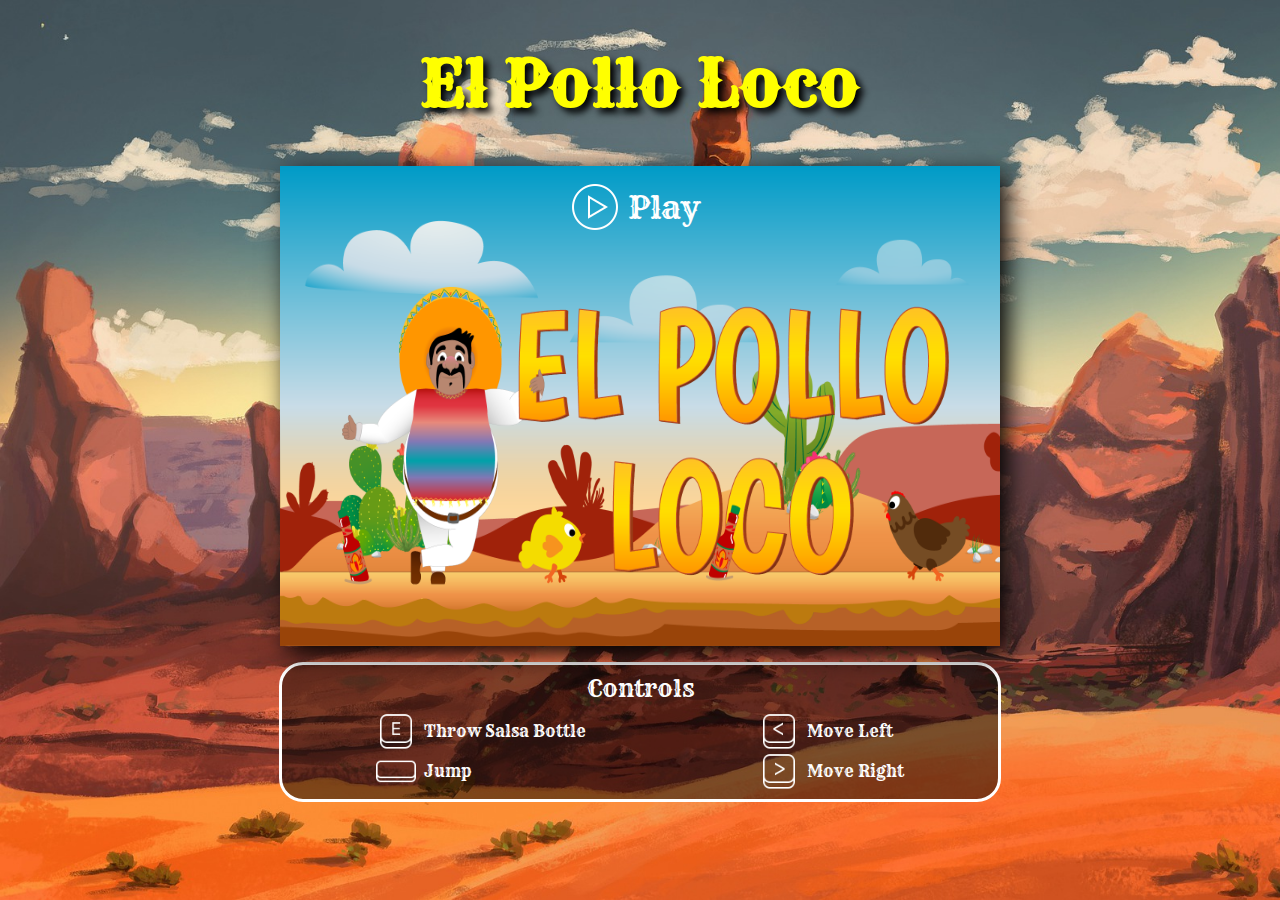
==== index.html @ 49bba0e1 "added favicon" ====
<!DOCTYPE html>
<html lang="en">
<head>
    <meta charset="UTF-8">
    <meta name="viewport" content="width=device-width, initial-scale=1.0">
    <title>El Pollo Loco</title>
    <link rel="icon" href="./img/2_character_pepe/favicon.png">
    <link rel="stylesheet" href="./style.css">

    <script src="./models/world.class.js"></script>
    <script src="./models/drawable-object.class.js"></script>
    <script src="./models/movable-object.class.js"></script>
    <script src="./models/status-bar.class.js"></script>
    <script src="./models/background-object.class.js"></script>
    <script src="./models/cloud.class.js"></script>
    <script src="./models/coins.class.js"></script>
    <script src="./models/salsa-bottle.class.js"></script>
    <script src="./models/character.class.js"></script>
    <script src="./models/chicken.class.js"></script>
    <script src="./models/keyboard.class.js"></script>
    <script src="./models/level.class.js"></script>
    <script src="./models\throwable-object.class.js"></script>
    <script src="./models/endboss.class.js"></script>
    <script src="./levels/level1.js"></script>
    <script src="./js/game.js"></script>
    <script src="./js/sound.js" defer></script>
</head>

<body>
    <h1>El Pollo Loco</h1>
    <div id="intro" class="screen">
        <img src="./img/9_intro_outro_screens/start/startscreen_1.png" alt="">
        <div class="play" onclick="init()">
            <img src="./img/11_buttons/play.png" alt="">
            <span>Play</span>
        </div>
    </div>
    <div id="gameScreen" class="game-screen" style="display: none;">
        <canvas id="canvas" width="720" height="480">
        </canvas>
        <div>
            <img class="pause" src="./img/11_buttons/pause.png" alt="" onclick="togglePause()">
            <img class="mute" src="./img/11_buttons/unmute.png" alt="" onclick="toggleSound()">
        </div>
        <div id="gameoverOverlay" class="gameover-overlay" style="display: none;">
            <img src="./img/9_intro_outro_screens/game_over/oh no you lost!.png" alt="">
        </div>
        <div id="gameoverOptions" class="gameover-options" style="display: none;">
            <span onclick="backToMenu()">BACK TO MENU</span>
            <span onclick="restartGame()">RESTART</span>
        </div>
        <div id="gamewon-options" class="gamewon-overlay" style="display: none;">
            <img src="./img/9_intro_outro_screens/game_over/won.png" alt="">
            <span class="gamewon-options" onclick="backToMenu()">BACK TO MENU</span>
        </div>
    </div>
    

    <div class="info-container">
        <span class="controls-headline">Controls</span>
        <div class="controls-container">
            <div>
                <div class="keyboard-keys">
                    <img src="./img/11_buttons/e-key.png" alt="">
                    <span>Throw Salsa Bottle</span>
                </div>
                <div class="keyboard-keys">
                    <img src="./img/11_buttons/space-key.png" alt="">
                    <span>Jump</span>
                </div>
            </div>
            <div>
                <div class="keyboard-keys">
                    <img src="./img/11_buttons/left-key.png" alt="">
                    <span>Move Left</span>
                </div>
                <div class="keyboard-keys">
                    <img src="./img/11_buttons/right-key.png" alt="">
                    <span>Move Right</span>
                </div>
            </div>
        </div>
    </div>
</body>
</html>
---- style.css ----
@font-face {
    font-family: 'rye';
    src: url('./fonts/rye.ttf') format('truetype');
    font-weight: normal;
    font-style: normal;
}

body {
    margin: 0;
    display: flex;
    flex-direction: column;
    align-items: center;
    background-image: url('./img/10_background/desert-1920.jpg');
    background-size: cover;
    height: 100vh;
    font-family: 'rye';
}

h1 {
    font-size: 64px;
    color: yellow;
    text-shadow: 5px 5px 7px rgba(0, 0, 0, 1);
}

.game-screen {
    position: relative;
}

.gameover-overlay {
    position: absolute;
    top: 0;
    background-color: rgba(0, 0, 0, 0.2);
}

.gameover-overlay img {
    width: 720px;
    height: 480px;
    object-fit: cover;
}

.gamewon-overlay {
    position: absolute;
    top: 0;
    background-color: rgba(0, 0, 0, 0.2);
    display: flex;
    flex-direction: column;
    gap: 16px;
    align-items: center;
    justify-content: center;
    width: 100%;
    height: 100%;
}

.gamewon-overlay img {
    width: 480px;
}

.gameover-options {
    position: absolute;
    width: 100%;
    bottom: 64px;
    color: #fca822;
    font-size: 32px;
    display: flex;
    justify-content: space-around;
}

.gameover-options span:hover {
    cursor: pointer;
    color: #FFD800;
}

.gamewon-options {
    color: #fca822;
    font-size: 24px;
}

.gamewon-options:hover {
    cursor: pointer;
    color: #FFD800;
}

canvas {
    background-color: black;
    box-shadow: 8px 8px 24px 0px rgba(0, 0, 0, 1);
}

.screen {
    display: flex;
    max-width: 720px;
    height: 480px;
    position: relative;
    box-shadow: 8px 8px 24px 0px rgba(0, 0, 0, 1);
}

.screen img {
    max-width: 720px;
    height: 480px;
}

.play {
    position: absolute;
    top: 16px;
    left: 290px;
    color: white;
    font-size: 32px;
    display: flex;
    align-items: center;
    gap: 8px;
}

.pause {
    position: absolute;
    top: 16px;
    left: 300px;
    cursor: pointer;
}

.mute {
    position: absolute;
    top: 16px;
    left: 350px;
    cursor: pointer;
}

.play:hover {
    cursor: pointer;
}

.play img {
    width: 50px;
    height: 50px;
}

.info-container {
    display: flex;
    flex-direction: column;
    align-items: center;
    width: 700px;
    background-color: rgba(0, 0, 0, 0.5);
    border-radius: 24px;
    border-color: white;
    border-style: solid;
    margin-top: 16px;
    padding: 8px;
}

.controls-headline {
    color: white;
    font-size: 24px;
    padding-bottom: 8px;
}

.controls-container {
    width: 100%;
    display: flex;
    justify-content: space-around;
    color: white;
}

.controls-container img {
    width: 40px;
}

.keyboard-keys {
    display: flex;
    align-items: center;
    gap: 8px;
}
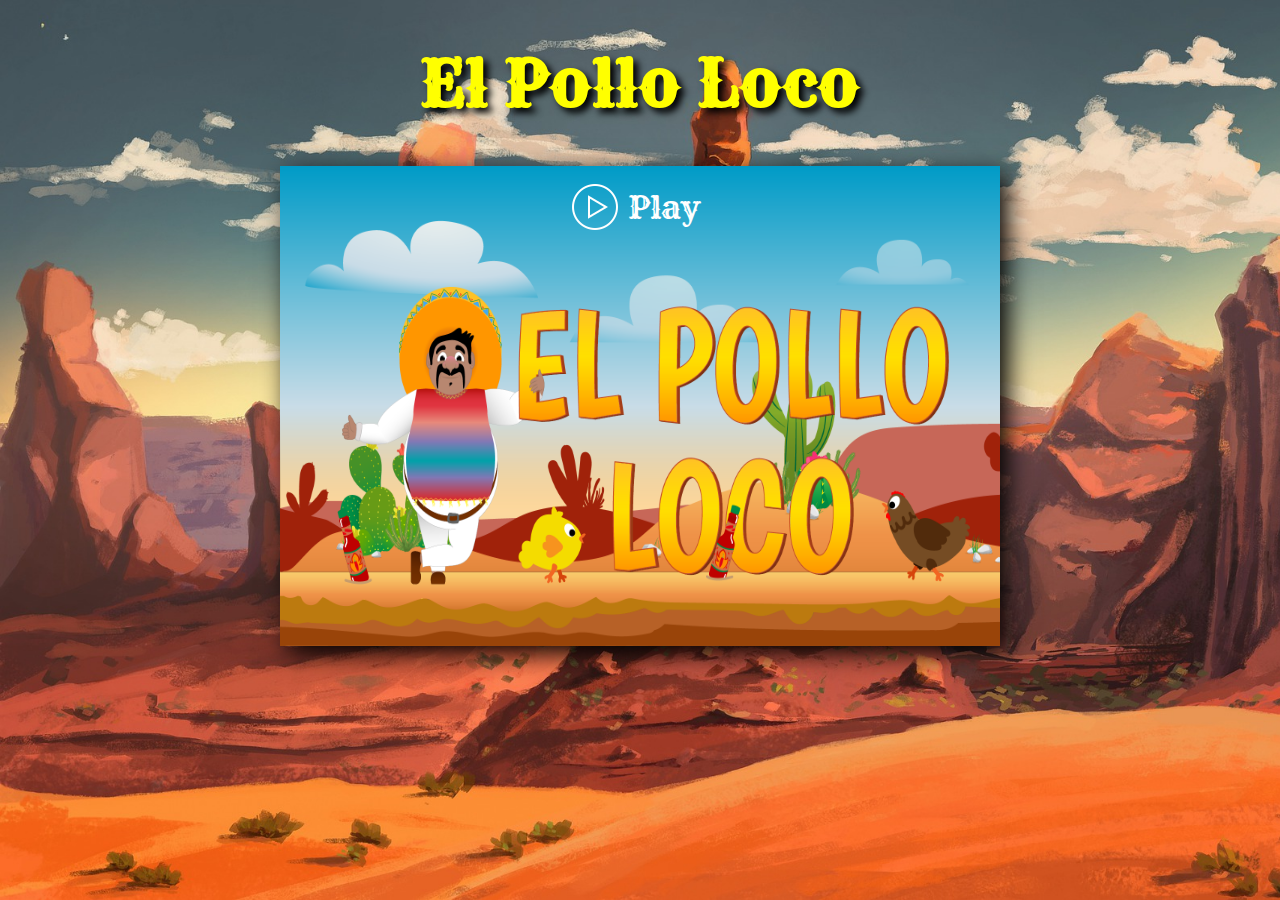
==== commit 6d212e57: "added a button to see the controls" ====
--- a/index.html
+++ b/index.html
@@ -38,9 +38,10 @@
     <div id="gameScreen" class="game-screen" style="display: none;">
         <canvas id="canvas" width="720" height="480">
         </canvas>
-        <div>
+        <div class="controls">
             <img class="pause" src="./img/11_buttons/pause.png" alt="" onclick="togglePause()">
             <img class="mute" src="./img/11_buttons/unmute.png" alt="" onclick="toggleSound()">
+            <img class="keyboard-settings" src="./img/11_buttons/keyboard.png" alt="" onclick="openControlsView()">
         </div>
         <div id="gameoverOverlay" class="gameover-overlay" style="display: none;">
             <img src="./img/9_intro_outro_screens/game_over/oh no you lost!.png" alt="">
@@ -49,37 +50,39 @@
             <span onclick="backToMenu()">BACK TO MENU</span>
             <span onclick="restartGame()">RESTART</span>
         </div>
-        <div id="gamewon-options" class="gamewon-overlay" style="display: none;">
+        <div id="gamewonOptions" class="gamewon-overlay" style="display: none;">
             <img src="./img/9_intro_outro_screens/game_over/won.png" alt="">
             <span class="gamewon-options" onclick="backToMenu()">BACK TO MENU</span>
+        </div>
+        <div id="keyboardControls" class="info-container" style="display: none;">
+            <span class="controls-headline">Controls</span>
+            <div class="controls-container">
+                <div>
+                    <div class="keyboard-keys">
+                        <img src="./img/11_buttons/e-key.png" alt="">
+                        <span>Throw Salsa Bottle</span>
+                    </div>
+                    <div class="keyboard-keys">
+                        <img src="./img/11_buttons/space-key.png" alt="">
+                        <span>Jump</span>
+                    </div>
+                </div>
+                <div>
+                    <div class="keyboard-keys">
+                        <img src="./img/11_buttons/left-key.png" alt="">
+                        <span>Move Left</span>
+                    </div>
+                    <div class="keyboard-keys">
+                        <img src="./img/11_buttons/right-key.png" alt="">
+                        <span>Move Right</span>
+                    </div>
+                </div>
+            </div>
+                <span class="back-to-game" onclick="closeControlsView()">Back to Game</span>
         </div>
     </div>
     
 
-    <div class="info-container">
-        <span class="controls-headline">Controls</span>
-        <div class="controls-container">
-            <div>
-                <div class="keyboard-keys">
-                    <img src="./img/11_buttons/e-key.png" alt="">
-                    <span>Throw Salsa Bottle</span>
-                </div>
-                <div class="keyboard-keys">
-                    <img src="./img/11_buttons/space-key.png" alt="">
-                    <span>Jump</span>
-                </div>
-            </div>
-            <div>
-                <div class="keyboard-keys">
-                    <img src="./img/11_buttons/left-key.png" alt="">
-                    <span>Move Left</span>
-                </div>
-                <div class="keyboard-keys">
-                    <img src="./img/11_buttons/right-key.png" alt="">
-                    <span>Move Right</span>
-                </div>
-            </div>
-        </div>
-    </div>
+    
 </body>
 </html>--- a/style.css
+++ b/style.css
@@ -109,17 +109,30 @@
     gap: 8px;
 }
 
+.controls {
+    position: absolute;
+    top: 24px;
+    left: 280px;
+    display: flex;
+    flex-direction: row;
+    gap: 16px;
+}
+
+.controls img {
+    width: 40px;
+    height: 40px;
+}
+
 .pause {
-    position: absolute;
-    top: 16px;
-    left: 300px;
     cursor: pointer;
 }
 
 .mute {
-    position: absolute;
-    top: 16px;
-    left: 350px;
+    cursor: pointer;
+}
+
+.keyboard-settings {
+    margin-left: -8px;
     cursor: pointer;
 }
 
@@ -133,21 +146,21 @@
 }
 
 .info-container {
+    position: absolute;
+    bottom: 0;
     display: flex;
     flex-direction: column;
     align-items: center;
-    width: 700px;
+    justify-content: center;
+    gap: 24px;
+    width: 100%;
+    height: 100%;
     background-color: rgba(0, 0, 0, 0.5);
-    border-radius: 24px;
-    border-color: white;
-    border-style: solid;
-    margin-top: 16px;
-    padding: 8px;
 }
 
 .controls-headline {
     color: white;
-    font-size: 24px;
+    font-size: 32px;
     padding-bottom: 8px;
 }
 
@@ -166,4 +179,14 @@
     display: flex;
     align-items: center;
     gap: 8px;
+}
+
+.back-to-game {
+    color: white;
+    font-size: 24px;
+}
+
+.back-to-game:hover {
+    cursor: pointer;
+    color: #FFD800;
 }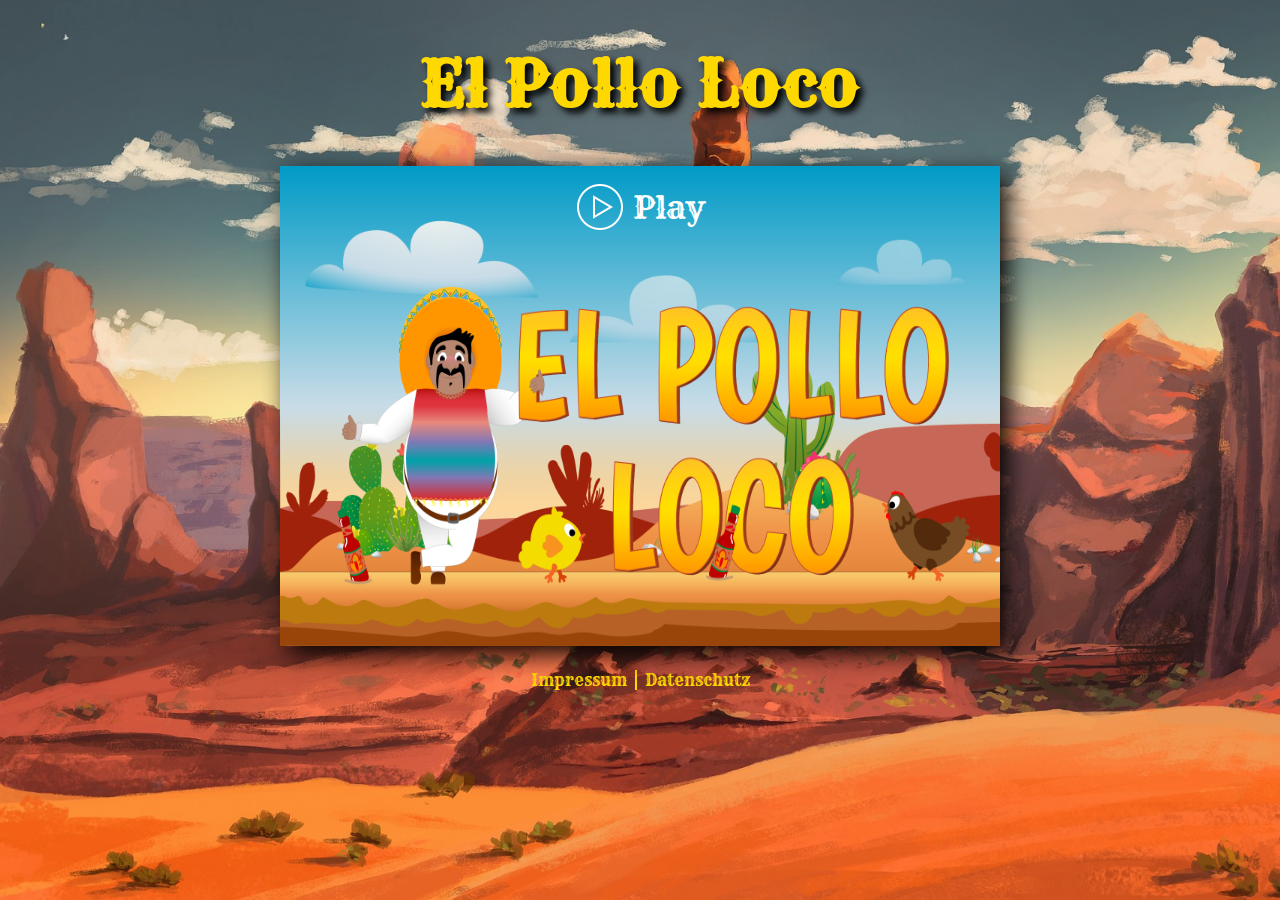
==== commit 7a997400: "added impressum and datenschutz" ====
--- a/index.html
+++ b/index.html
@@ -42,6 +42,7 @@
             <img class="pause" src="./img/11_buttons/pause.png" alt="" onclick="togglePause()">
             <img class="mute" src="./img/11_buttons/unmute.png" alt="" onclick="toggleSound()">
             <img class="keyboard-settings" src="./img/11_buttons/keyboard.png" alt="" onclick="openControlsView()">
+            <img class="fullscreen" src="./img/11_buttons/fullscreen.png" alt="" onclick="toggleFullscreen()">
         </div>
         <div id="gameoverOverlay" class="gameover-overlay" style="display: none;">
             <img src="./img/9_intro_outro_screens/game_over/oh no you lost!.png" alt="">
@@ -53,6 +54,24 @@
         <div id="gamewonOptions" class="gamewon-overlay" style="display: none;">
             <img src="./img/9_intro_outro_screens/game_over/won.png" alt="">
             <span class="gamewon-options" onclick="backToMenu()">BACK TO MENU</span>
+        </div>
+        <div class="mobile-controls-container">
+            <div class="mobile-controls-split">
+                <div ontouchstart="keyboard.LEFT = true" ontouchend="keyboard.LEFT = false" class="mobile-controls">
+                    <img src="./img/11_buttons/moveLeft.png" alt="">
+                </div>
+                <div ontouchstart="keyboard.RIGHT = true" ontouchend="keyboard.RIGHT = false" class="mobile-controls">
+                    <img src="./img/11_buttons/moveRight.png" alt="">
+                </div>
+            </div>
+            <div class="mobile-controls-split">
+                <div ontouchstart="keyboard.SPACE = true" ontouchend="keyboard.SPACE = false" class="mobile-controls">
+                    <img class="jump-button" src="./img/2_character_pepe/3_jump/J-35.png" alt="">
+                </div>
+                <div ontouchstart="keyboard.E = true" ontouchend="keyboard.E = false" class="mobile-controls">
+                    <img class="throw-button" src="./img/6_salsa_bottle/salsa_bottle.png" alt="">
+                </div>
+            </div>
         </div>
         <div id="keyboardControls" class="info-container" style="display: none;">
             <span class="controls-headline">Controls</span>
@@ -80,9 +99,16 @@
             </div>
                 <span class="back-to-game" onclick="closeControlsView()">Back to Game</span>
         </div>
+    </div>    
+    <div class="turn-device">
+        <img src="./img/11_buttons/turnDevice.png" alt="">
+        <span>PLEASE ROTATE YOUR DEVICE INTO LANDSCAPE MODE</span>
     </div>
-    
-
+    <div class="link-container">
+        <a href="./impressum.html">Impressum</a>
+        <div class="seperator"></div>
+        <a href="./datenschutz.html">Datenschutz</a>
+    </div>
     
 </body>
 </html>--- a/style.css
+++ b/style.css
@@ -18,12 +18,22 @@
 
 h1 {
     font-size: 64px;
-    color: yellow;
+    color: #FFD800;
     text-shadow: 5px 5px 7px rgba(0, 0, 0, 1);
 }
 
 .game-screen {
     position: relative;
+    justify-content: center;
+}
+
+.fullscreen-active {
+    display: flex;
+    align-items: center;
+    justify-content: center;
+    height: 100vh;
+    width: 100vw;
+    background-color: black;
 }
 
 .gameover-overlay {
@@ -85,6 +95,15 @@
     box-shadow: 8px 8px 24px 0px rgba(0, 0, 0, 1);
 }
 
+.fullscreen-active canvas {
+    max-width: 1440px;
+    max-height: 810px;
+    width: 100%;
+    height: 100%;
+    object-fit: contain;
+}
+
+
 .screen {
     display: flex;
     max-width: 720px;
@@ -101,26 +120,30 @@
 .play {
     position: absolute;
     top: 16px;
-    left: 290px;
+    /* left: 290px; */
     color: white;
     font-size: 32px;
     display: flex;
     align-items: center;
     gap: 8px;
+
+    width: 100%;
+    justify-content: center;
 }
 
 .controls {
     position: absolute;
+    width: 100%;
     top: 24px;
-    left: 280px;
     display: flex;
     flex-direction: row;
-    gap: 16px;
+    justify-content: center;
+    gap: 20px;
 }
 
 .controls img {
-    width: 40px;
-    height: 40px;
+    width: 32px;
+    height: 32px;
 }
 
 .pause {
@@ -128,6 +151,10 @@
 }
 
 .mute {
+    cursor: pointer;
+}
+
+.fullscreen {
     cursor: pointer;
 }
 
@@ -141,8 +168,43 @@
 }
 
 .play img {
+    width: 50px !important;
+    height: 50px !important;
+}
+
+.mobile-controls-container {
+    width: 100%;
+    position: absolute;
+    bottom: 8px;
+    display: none;
+    justify-content: space-between;
+}
+
+.mobile-controls-split {
+    display: flex;
+    gap: 8px;
+    padding: 0 32px;
+}
+
+.mobile-controls {
+    width: 60px;
+    height: 60px;
+    border-radius: 16px;
+    border-style: solid;
+    border-color: white;
+    display: flex;
+    align-items: center;
+    justify-content: center;
+    background-color: rgba(0, 0, 0, 0.3);
+}
+
+.jump-button {
     width: 50px;
-    height: 50px;
+    padding-bottom: 32px;
+}
+
+.throw-button {
+    width: 60px;
 }
 
 .info-container {
@@ -153,6 +215,7 @@
     align-items: center;
     justify-content: center;
     gap: 24px;
+    max-width: 1440px;
     width: 100%;
     height: 100%;
     background-color: rgba(0, 0, 0, 0.5);
@@ -189,4 +252,135 @@
 .back-to-game:hover {
     cursor: pointer;
     color: #FFD800;
-}+}
+
+.link-container {
+    display: flex;
+    gap: 8px;
+    padding-top: 24px;
+}
+
+a {
+    color: #FFD800;
+    text-decoration: none;
+}
+
+a:hover {
+    color: #fca822;
+}
+
+.seperator {
+    width: 2px;
+    background-color: #FFD800;
+}
+
+.turn-device {
+    position: absolute;
+    display: none;
+    flex-direction: column;
+    justify-content: center;
+    align-items: center;
+    gap: 16px;
+    background-color: lightgray;
+    width: 100%;
+    height: 100vh;
+}
+
+@media (max-width: 1367px) and (orientation: landscape) {
+    .mobile-controls-container {
+        display: flex;
+        width: 92%;
+    }
+}
+
+@media (max-width: 1100px) {
+    .mobile-controls-container {
+        display: flex;
+    }
+
+    .keyboard-settings {
+        display: none;
+    }
+}
+
+@media (max-width: 1100px) and (orientation: portrait) {
+    .turn-device {
+        display: flex;
+    }
+
+    .screen {
+        display: none;
+    }
+
+    .game-screen {
+        display: none;
+    }
+}
+
+@media (max-width: 950px) and (orientation: landscape) {
+    body {
+        background-size: auto;
+    }
+}
+
+@media (max-width: 728px) and (orientation: landscape) {
+    .turn-device {
+        display: none;
+    }
+
+    .screen {
+        display: flex;
+    }
+
+    .game-screen {
+        display: flex;
+    }
+}
+
+@media (max-width: 667px) and (orientation: landscape) {
+    .mobile-controls {
+        width: 50px;
+        height: 50px;
+    }
+
+    .jump-button {
+        width: 42px;
+    }
+
+    .throw-button {
+        width: 50px;
+    }
+}
+  
+@media (max-width: 580px) and (orientation: landscape) {
+    .intro {
+        width: 100%;
+        height: auto;
+    }
+
+    canvas {
+        width: 100%;
+        height: auto;
+    }
+
+    .game-screen {
+        width: 100%;
+        height: auto;
+    }
+
+    .gameover-overlay {
+        width: 100%;
+        height: auto;
+    }
+    
+    .screen {
+        width: 100vw;
+        height: auto;
+    }
+
+    .screen img {
+        width: 100%;
+        height: 100%;
+    }
+}
+  